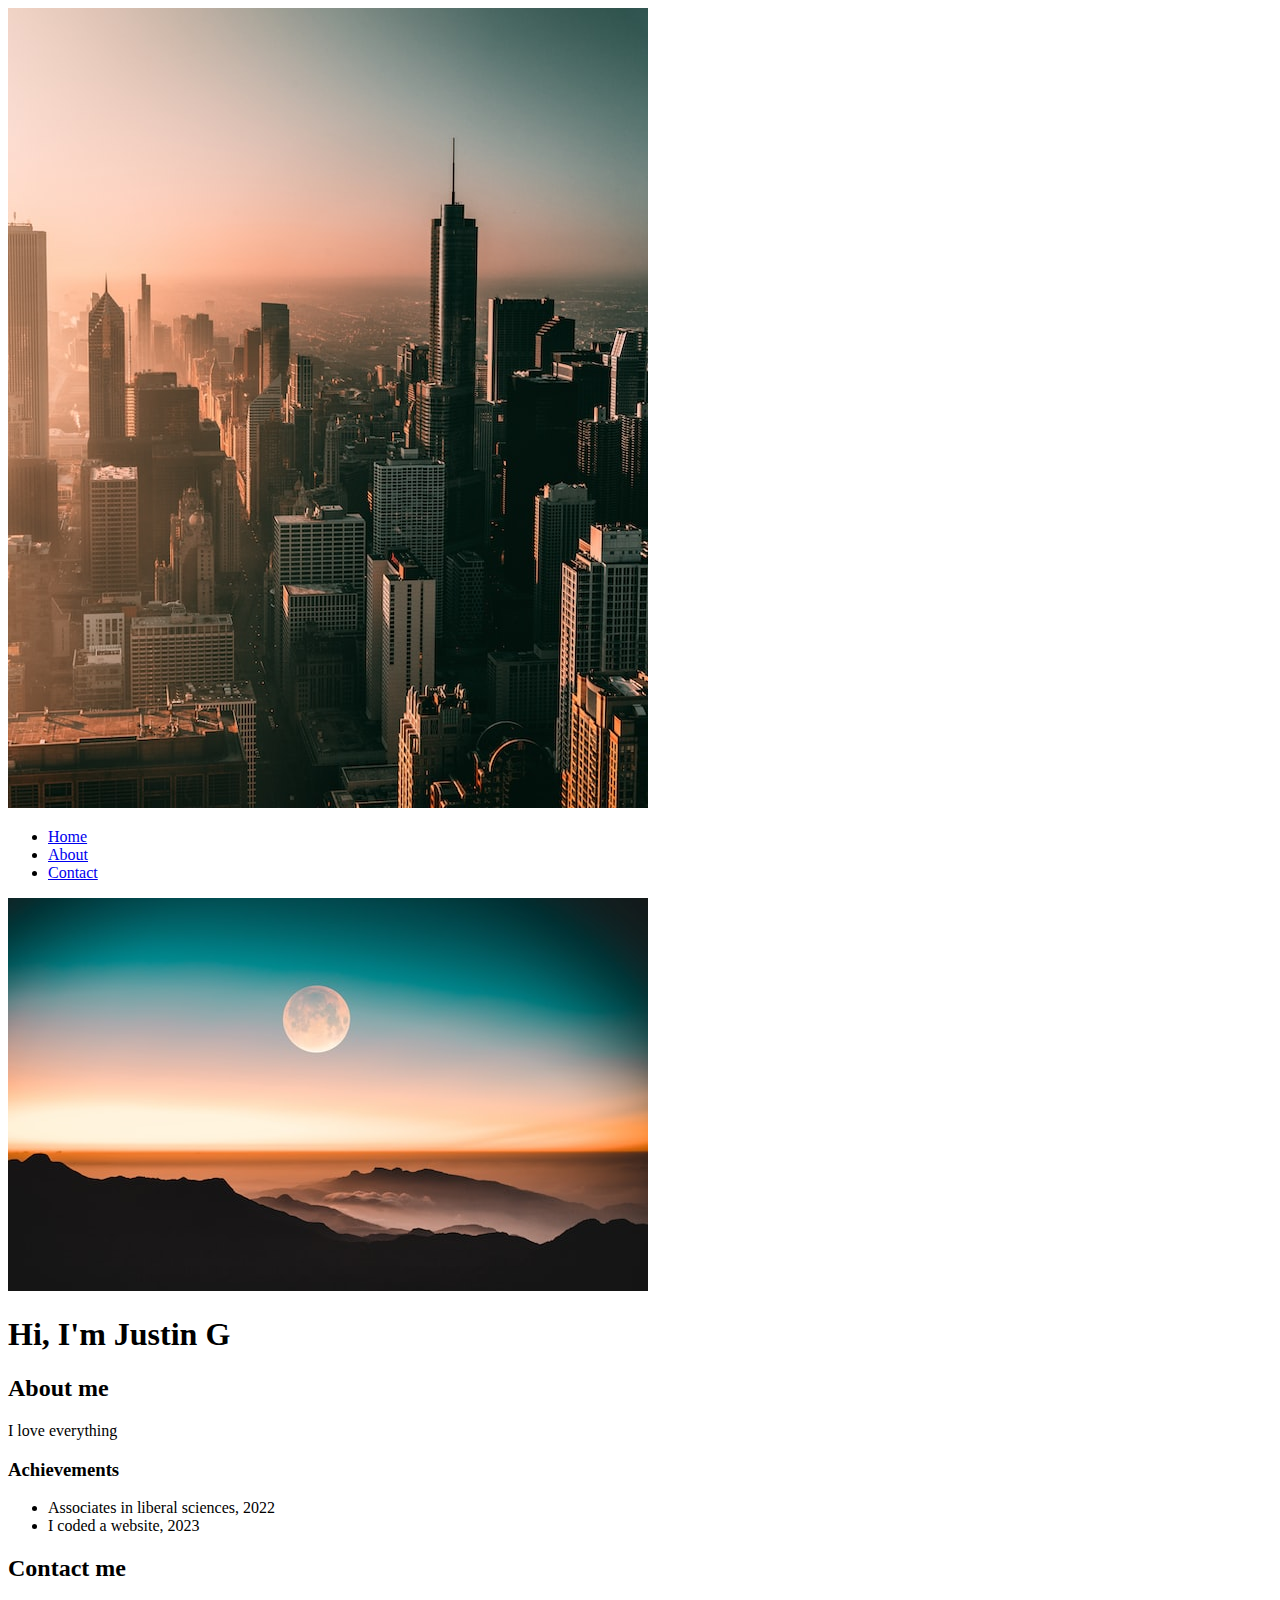
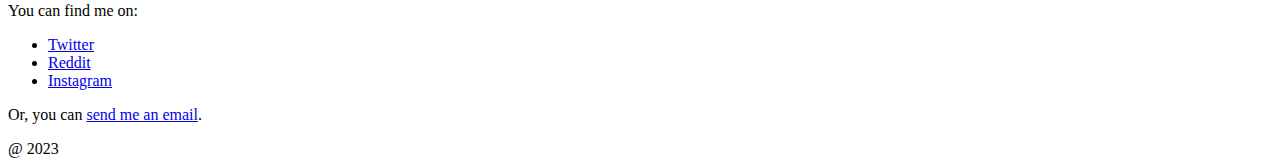
==== docs/index.html @ 3fa0e88e "Commit" ====
<!DOCTYPE html>

<html>
<head>
<title>Justin G</title>
<link rel="stylesheet" href="style.css">
</head>

<body>
<header>
<img src="Chicago.jpg">
    <ul>
        <li><a href="#hero">Home</a></li>
        <li><a href="#about">About</a></li>
        <li><a href="#contact">Contact</a></li>
    </ul>
</nav>
</header>
<main>
<section id="hero">
    <div class="section-inner">
        <img src="moon.jpg" class="profile-img">
        <h1>Hi, I'm Justin G</h1>
    </div>
</section>
<section id="about">
    <div class="section-inner">
        <h2>About me</h2>
        <p>I love everything</p>
        <h3>Achievements</h3>
        <ul>
            <li>Associates in liberal sciences, 2022</li>
            <li>I coded a website, 2023</li>
        </ul>
    </div>
</section>
<section id="contact">
    <div class="section-inner">
        <h2>Contact me</h2>
        <p>You can find me on:</p>
        <ul>
            <li><a href="#">Twitter</a></li>
            <li><a href="#">Reddit</a></li>
            <li><a href="#">Instagram</a></li>
        </ul>
        <p>Or, you can <a href="stuwrkr-jguzm21@ad.uillinois.edu">send me an email</a>.</p>
    </div>
</section>
</main>
<footer>
@ 2023
</footer>
</body>
</html>
---- docs/style.css ----

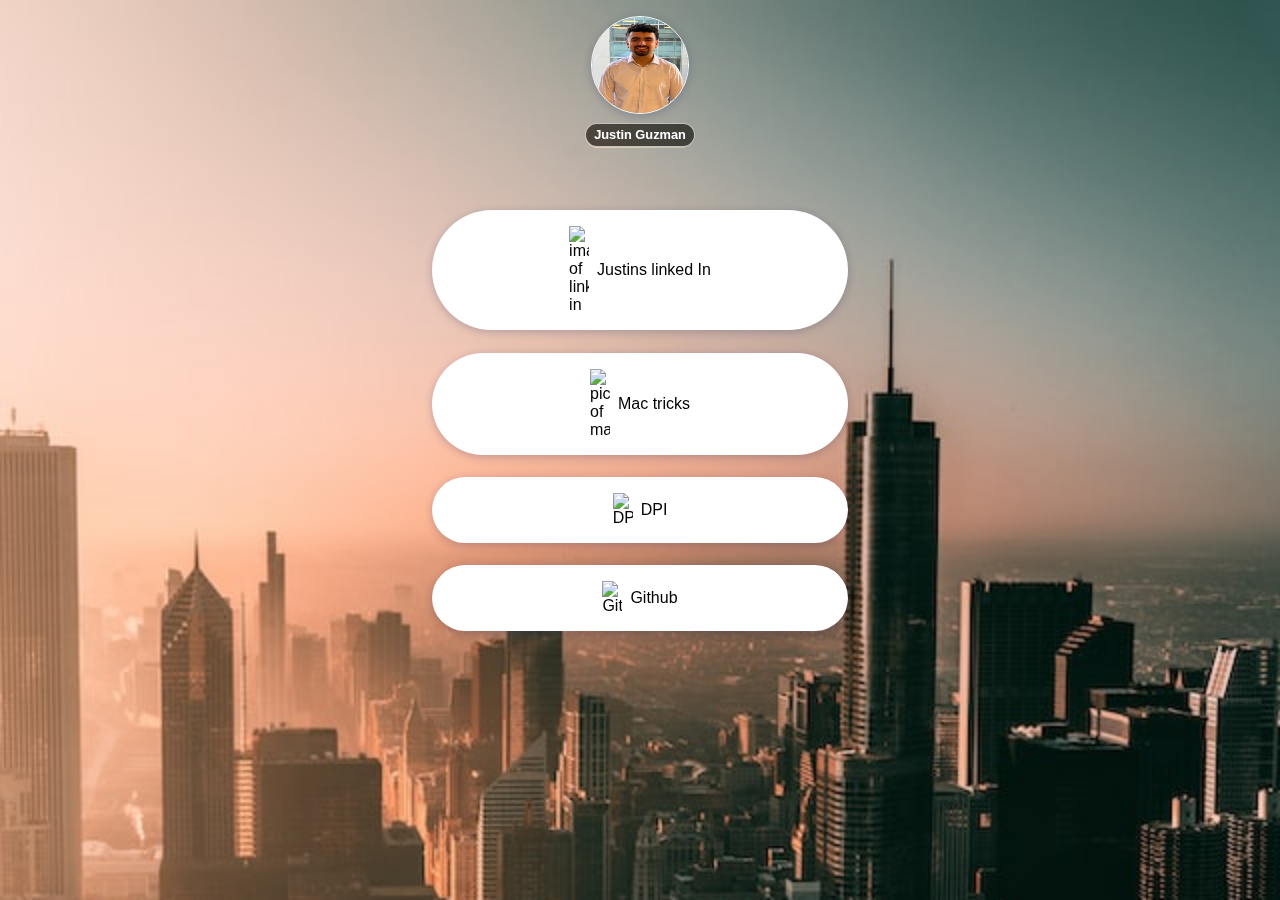
==== commit 224f8584: "update" ====
--- a/docs/index.html
+++ b/docs/index.html
@@ -1,54 +1,63 @@
 <!DOCTYPE html>
-
 <html>
-<head>
-<title>Justin G</title>
-<link rel="stylesheet" href="style.css">
-</head>
-
-<body>
-<header>
-<img src="Chicago.jpg">
-    <ul>
-        <li><a href="#hero">Home</a></li>
-        <li><a href="#about">About</a></li>
-        <li><a href="#contact">Contact</a></li>
-    </ul>
-</nav>
-</header>
+  <head>
+    <meta charset="utf" />
+<title>Justin's links</title>
+<link rel="stylesheet" href="./index.css" />
+<script src="https://cdnjs.cloudflare.com/ajax/libs/three.js/r134/three.min.js"></script>
+<script src="https://cdn.jsdelivr.net/npm/vanta@latest/dist/vanta.birds.min.js"></script>
+<script>
+  window.addEventListener('DOMContentLoaded', ( ) => {
+    VANTA.BIRDS({
+  el: "#vanta",
+  mouseControls: true,
+  touchControls: true,
+  gyroControls: false,
+  minHeight: 200.00,
+  minWidth: 200.00,
+  scale: 1.00,
+  scaleMobile: 1.00,
+  color1: 0x1f29d4,
+  color2: 0x9091e,
+  birdSize: 1.30,
+  quantity: 4.00,
+  backgroundAlpha: 0.00
+  } )
+</script>
+  </head> 
+  <body>
+    <div id="vanta"
 <main>
-<section id="hero">
-    <div class="section-inner">
-        <img src="moon.jpg" class="profile-img">
-        <h1>Hi, I'm Justin G</h1>
-    </div>
-</section>
-<section id="about">
-    <div class="section-inner">
-        <h2>About me</h2>
-        <p>I love everything</p>
-        <h3>Achievements</h3>
-        <ul>
-            <li>Associates in liberal sciences, 2022</li>
-            <li>I coded a website, 2023</li>
-        </ul>
-    </div>
-</section>
-<section id="contact">
-    <div class="section-inner">
-        <h2>Contact me</h2>
-        <p>You can find me on:</p>
-        <ul>
-            <li><a href="#">Twitter</a></li>
-            <li><a href="#">Reddit</a></li>
-            <li><a href="#">Instagram</a></li>
-        </ul>
-        <p>Or, you can <a href="stuwrkr-jguzm21@ad.uillinois.edu">send me an email</a>.</p>
-    </div>
-</section>
+  <header>
+    <img src="./justin.jpg" />
+    <h1>Justin Guzman</h1>
+  </header>
+  <ul>
+    <li>
+      <a href="https://www.linkedin.com/in/justin-guzman-16b23b265/" target="_blank">
+        <img src="./Linked_in.jpg" alt="image of linked in" width="20" />
+        Justins linked In
+      </a>
+    </li>
+    <li>
+      <a href="https://support.apple.com/en-us/HT201236" target="_blank">
+        <img src="./mac.jpg" alt="picture of mac" width="20" /> 
+        Mac tricks
+      </a>
+    </li>
+    <li>
+      <a href="https://dpi.uillinois.edu/" target="_blank">
+        <img src="./DPI.jpg" alt="DPI" width="20" />
+        DPI
+      </a>
+    </li>
+    <li>
+      <a href="https://github.com/justin1111111111" target="_blank">
+        <img src="./github.jpg" alt="Github" width="20" />
+        Github 
+      </a>
+    </li>
+  </ul>
 </main>
-<footer>
-@ 2023
-</footer>
-</body>
+  </body>
 </html>
--- a/docs/index.css
+++ b/docs/index.css
@@ -0,0 +1,72 @@
+body,html {
+margin: 0;
+padding: 0;
+font-family: 'Open sans', sans-serif;
+color: #fff;
+}
+
+body {
+  background: url(./Chicago.jpg); no-repeat center center finex;
+  background-size: cover;
+}
+
+header  {
+  margin-top: 1em;
+  text-align: center;
+  display: flex;
+  flex-direction: column;
+  align-items: center;
+}
+
+header > img {
+  width: 6em;
+  height: 6em;
+  border-radius: 100%;
+  border: 1px solid #fff;
+  box-shadow: rgb(28 32 93 / 24%) 0px 2px 8px 0px;
+}
+
+header > h1 {
+  display: inline-block;
+  font-size: 0.8em;
+  font-weight: bold;
+  border-radius: 1em;
+  background-color: #000a;
+  color: #fff;
+  padding: 0.3em 0.6em;
+  border: 1px solid #fffa;
+  backdrop-filter: blur(10px) saturate(160%) contrast(180%); 
+  -webkit-backdrop-filter: blur(10px) saturate(160%) contrast(180%); 
+
+}
+
+ul {
+  box-sizing: border-box;
+  list-style: none;
+  margin: 0 auto;
+padding: 2em;
+  max-width: 480px;
+}
+
+ul > li {
+  background-color: #fff;
+  -webkit-backdrop-filter: blur(10px) saturate(160%) contrast(180%); 
+  border-radius: 10em;
+  padding: 1em;
+  margin: 1.4em 0;
+  box-shadow: rgb(28 32 93 / 24%) 0px 2px 8px 0px;
+}
+
+ul > li > a {
+  display: flex;
+  flex-direction: row;
+  justify-content: center;
+  align-items: center;
+  gap: 0.5em;
+}
+
+a {
+  color: black;
+  text-decoration: none;
+
+}
